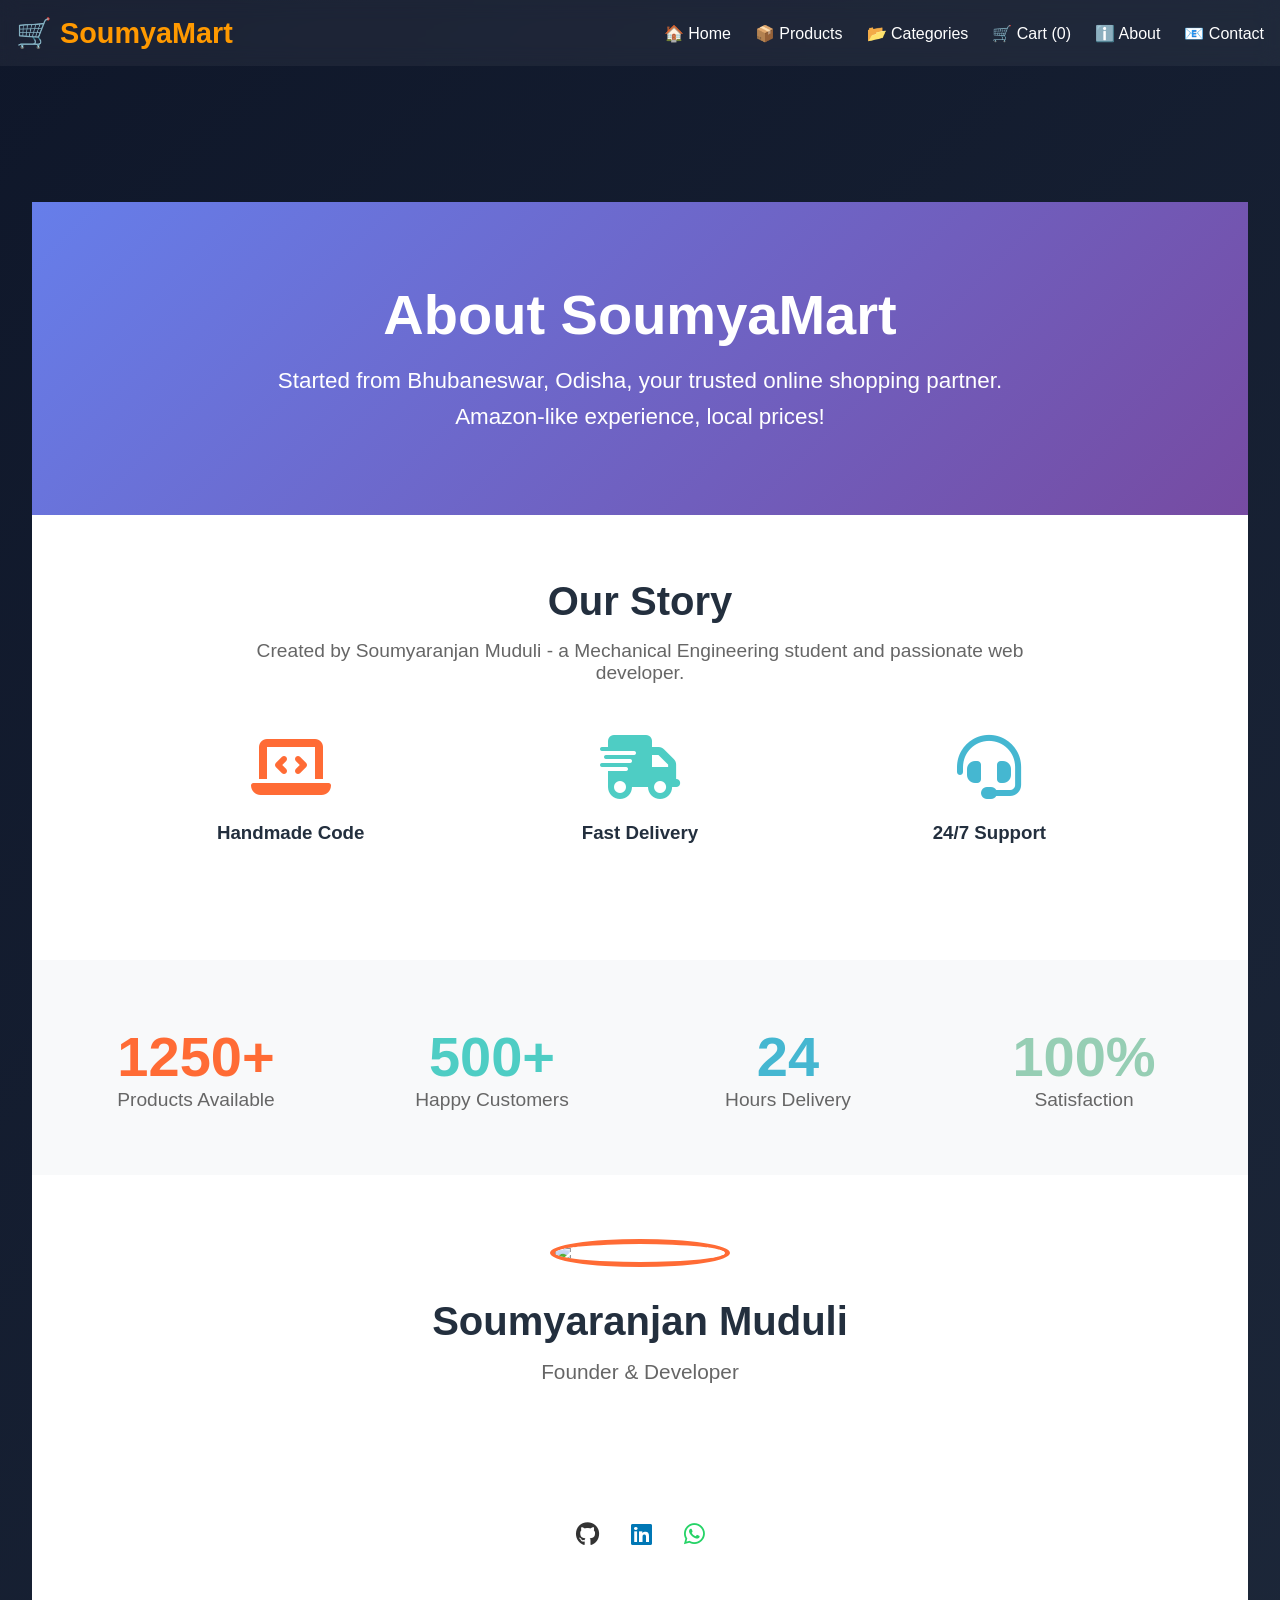
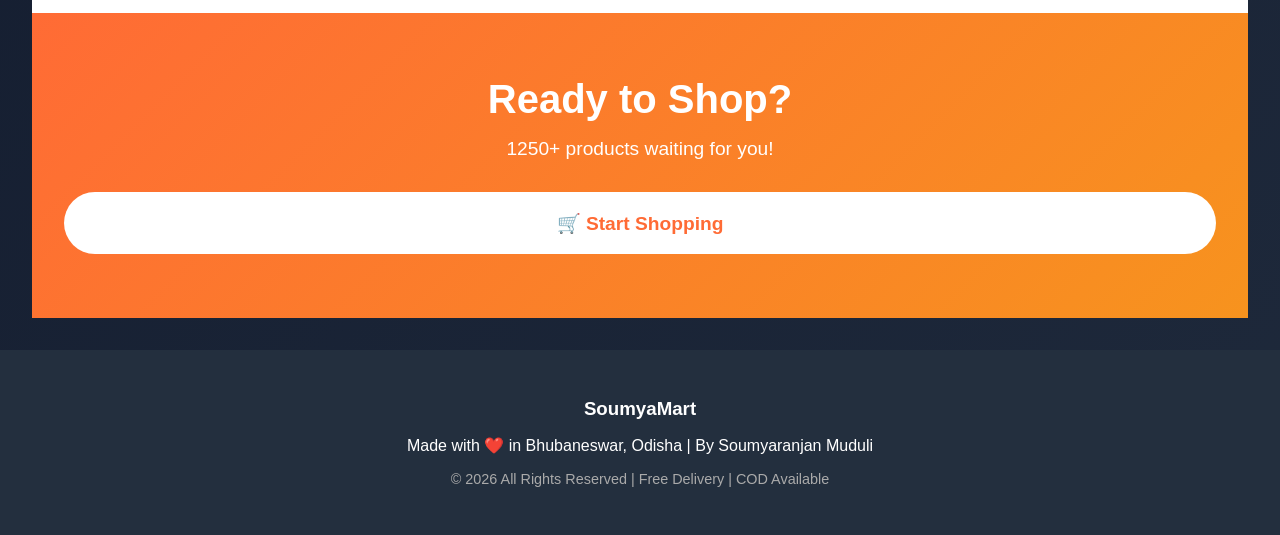
==== about.html @ 293a9233 "All files updated" ====
<!DOCTYPE html>
<html lang="en">
<head>
    <meta charset="UTF-8">
    <meta name="viewport" content="width=device-width, initial-scale=1.0">
    <title>About Us - SoumyaMart</title>
    <link rel="stylesheet" href="style.css">
    <link rel="stylesheet" href="https://cdnjs.cloudflare.com/ajax/libs/font-awesome/6.4.0/css/all.min.css">
</head>
<body>
    <header>
        <nav>
            <div class="logo">🛒 SoumyaMart</div>
            <ul class="nav-links">
                <li><a href="index.html">🏠 Home</a></li>
                <li><a href="products.html">📦 Products</a></li>
                <li><a href="categories.html">📂 Categories</a></li>
                <li><a href="cart.html">🛒 Cart (<span class="cart-count">0</span>)</a></li>
                <li><a href="about.html">ℹ️ About</a></li>
                <li><a href="contact.html">📧 Contact</a></li>
            </ul>
        </nav>
    </header>

    <main>
        <!-- Hero Section -->
        <section class="hero-about" style="background: linear-gradient(135deg, #667eea 0%, #764ba2 100%); color: white; padding: 5rem 2rem; text-align: center; margin-top: 90px;">
            <div style="max-width: 800px; margin: 0 auto;">
                <h1 style="font-size: 3.5rem; margin-bottom: 1rem; font-weight: 800;">About SoumyaMart</h1>
                <p style="font-size: 1.4rem; line-height: 1.6;">Started from Bhubaneswar, Odisha, your trusted online shopping partner. Amazon-like experience, local prices!</p>
            </div>
        </section>

        <!-- Story Section -->
        <section style="padding: 4rem 2rem; background: white;">
            <div class="page-header" style="max-width: 1200px; margin: 0 auto;">
                <h2 style="font-size: 2.5rem; text-align: center; color: #232f3e; margin-bottom: 1rem;">Our Story</h2>
                <p style="text-align: center; font-size: 1.2rem; color: #666; max-width: 800px; margin: 0 auto 3rem;">
                    Created by Soumyaranjan Muduli - a Mechanical Engineering student and passionate web developer.
                </p>
                
                <div style="display: grid; grid-template-columns: repeat(auto-fit, minmax(300px, 1fr)); gap: 3rem; max-width: 1000px; margin: 0 auto;">
                    <div style="text-align: center;">
                        <div style="font-size: 4rem; color: #ff6b35; margin-bottom: 1rem;"><i class="fas fa-laptop-code"></i></div>
                        <h3 style="color: #232f3e; margin-bottom: 1rem;">Handmade Code</h3>
                        <p>Every line of code is personally written. No templates, pure passion!</p>
                    </div>
                    <div style="text-align: center;">
                        <div style="font-size: 4rem; color: #4ecdc4; margin-bottom: 1rem;"><i class="fas fa-shipping-fast"></i></div>
                        <h3 style="color: #232f3e; margin-bottom: 1rem;">Fast Delivery</h3>
                        <p>24-hour delivery in Bhubaneswar. COD available everywhere!</p>
                    </div>
                    <div style="text-align: center;">
                        <div style="font-size: 4rem; color: #45b7d1; margin-bottom: 1rem;"><i class="fas fa-headset"></i></div>
                        <h3 style="color: #232f3e; margin-bottom: 1rem;">24/7 Support</h3>
                        <p>Instant replies on Phone/Email/WhatsApp. Customer first!</p>
                    </div>
                </div>
            </div>
        </section>

        <!-- Stats Section -->
        <section style="background: #f8f9fa; padding: 4rem 2rem;">
            <div style="max-width: 1200px; margin: 0 auto; display: grid; grid-template-columns: repeat(auto-fit, minmax(250px, 1fr)); gap: 2rem; text-align: center;">
                <div>
                    <div style="font-size: 3.5rem; color: #ff6b35; font-weight: 800;">1250+</div>
                    <div style="font-size: 1.2rem; color: #666;">Products Available</div>
                </div>
                <div>
                    <div style="font-size: 3.5rem; color: #4ecdc4; font-weight: 800;">500+</div>
                    <div style="font-size: 1.2rem; color: #666;">Happy Customers</div>
                </div>
                <div>
                    <div style="font-size: 3.5rem; color: #45b7d1; font-weight: 800;">24</div>
                    <div style="font-size: 1.2rem; color: #666;">Hours Delivery</div>
                </div>
                <div>
                    <div style="font-size: 3.5rem; color: #96ceb4; font-weight: 800;">100%</div>
                    <div style="font-size: 1.2rem; color: #666;">Satisfaction</div>
                </div>
            </div>
        </section>

        <!-- Founder Section -->
        <section style="padding: 4rem 2rem; background: white;">
            <div style="max-width: 1000px; margin: 0 auto; text-align: center;">
                <img src="https://via.placeholder.com/200x200/232f3e/ffffff?text=Soumya" alt="Soumyaranjan Muduli" 
                     style="width: 200px; height: 200px; border-radius: 50%; object-fit: cover; margin-bottom: 2rem; border: 5px solid #ff6b35;">
                <h2 style="font-size: 2.5rem; color: #232f3e; margin-bottom: 1rem;">Soumyaranjan Muduli</h2>
                <p style="font-size: 1.3rem; color: #666; margin-bottom: 1rem;">Founder & Developer</p>
                <p style="font-size: 1.1rem; max-width: 600px; margin: 0 auto 2rem; line-height: 1.7;">
                    A Mechanical Engineering diploma student passionate about coding. PGDCA completed.
                    SoumyaMart built for the people of Odisha - affordable prices, trusted quality!
                </p>
                <div style="display: flex; justify-content: center; gap: 2rem;">
                    <a href="https://github.com" style="color: #333; font-size: 1.5rem;"><i class="fab fa-github"></i></a>
                    <a href="#" style="color: #0077b5; font-size: 1.5rem;"><i class="fab fa-linkedin"></i></a>
                    <a href="#" style="color: #25d366; font-size: 1.5rem;"><i class="fab fa-whatsapp"></i></a>
                </div>
            </div>
        </section>

        <!-- CTA Section -->
        <section style="background: linear-gradient(135deg, #ff6b35, #f7931e); color: white; padding: 4rem 2rem; text-align: center;">
            <h2 style="font-size: 2.5rem; margin-bottom: 1rem;">Ready to Shop?</h2>
            <p style="font-size: 1.2rem; margin-bottom: 2rem;">1250+ products waiting for you!</p>
            <a href="products.html" class="btn" style="display: inline-block; background: white; color: #ff6b35; padding: 1.2rem 3rem; font-size: 1.2rem; font-weight: 600; border-radius: 50px; text-decoration: none;">🛒 Start Shopping</a>
        </section>
    </main>

    <footer style="background: #232f3e; color: white; text-align: center; padding: 3rem 2rem;">
        <div style="max-width: 1200px; margin: 0 auto;">
            <h3 style="margin-bottom: 1rem;">SoumyaMart</h3>
            <p>Made with ❤️ in Bhubaneswar, Odisha | By Soumyaranjan Muduli</p>
            <p style="margin-top: 1rem; font-size: 0.9rem; color: #aaa;">© 2026 All Rights Reserved | Free Delivery | COD Available</p>
        </div>
    </footer>

    <script src="script.js"></script>
</body>
</html>
---- style.css ----
* {
  margin: 0;
  padding: 0;
  box-sizing: border-box;
}

body {
  font-family: 'Segoe UI', sans-serif;
  background: linear-gradient(135deg, #0f172a, #1e293b);
  color: white;
}

/* HEADER */
header {
  background: rgba(255,255,255,0.05);
  backdrop-filter: blur(10px);
  padding: 1rem;
  position: fixed;
  width: 100%;
  top: 0;
  z-index: 1000;
}

nav {
  display: flex;
  justify-content: space-between;
  align-items: center;
}

.logo {
  font-size: 1.8rem;
  font-weight: bold;
  color: #ff9900;
}

.nav-links {
  display: flex;
  list-style: none;
  gap: 1.5rem;
}

.nav-links a {
  color: white;
  text-decoration: none;
}

/* MAIN */
main {
  margin-top: 80px;
  padding: 2rem;
}

/* PRODUCT GRID */
.product-grid {
  display: grid;
  grid-template-columns: repeat(auto-fill, minmax(260px, 1fr));
  gap: 2rem;
}

/* PRODUCT CARD (GLASS) */
.product-card {
  background: rgba(255,255,255,0.08);
  backdrop-filter: blur(12px);
  border-radius: 15px;
  padding: 1rem;
  transition: 0.3s;
  border: 1px solid rgba(255,255,255,0.1);
}

.product-card:hover {
  transform: translateY(-8px);
}

/* IMAGE */
.product-image img {
  width: 100%;
  height: 220px;
  object-fit: contain;
}

/* INFO */
.product-title {
  font-size: 1rem;
  margin: 10px 0;
}

.product-price {
  color: #ff9900;
  font-weight: bold;
}

/* BUTTON */
.btn {
  background: linear-gradient(135deg, #ff9900, #ff6a00);
  border: none;
  padding: 10px;
  width: 100%;
  border-radius: 8px;
  color: white;
  cursor: pointer;
}

.btn:hover {
  opacity: 0.9;
}

/* TOAST (GLASS) */
.glass-toast {
  position: fixed;
  top: 20px;
  right: 20px;
  background: rgba(255,255,255,0.1);
  backdrop-filter: blur(12px);
  padding: 1rem 1.5rem;
  border-radius: 12px;
  opacity: 0;
  transform: translateY(-20px);
  transition: 0.3s;
  z-index: 9999;
}

.glass-toast.show {
  opacity: 1;
  transform: translateY(0);
}

/* MOBILE */
@media (max-width: 768px) {
  .nav-links {
    display: none;
  }

  .nav-links.active {
    display: flex;
    flex-direction: column;
  }
}
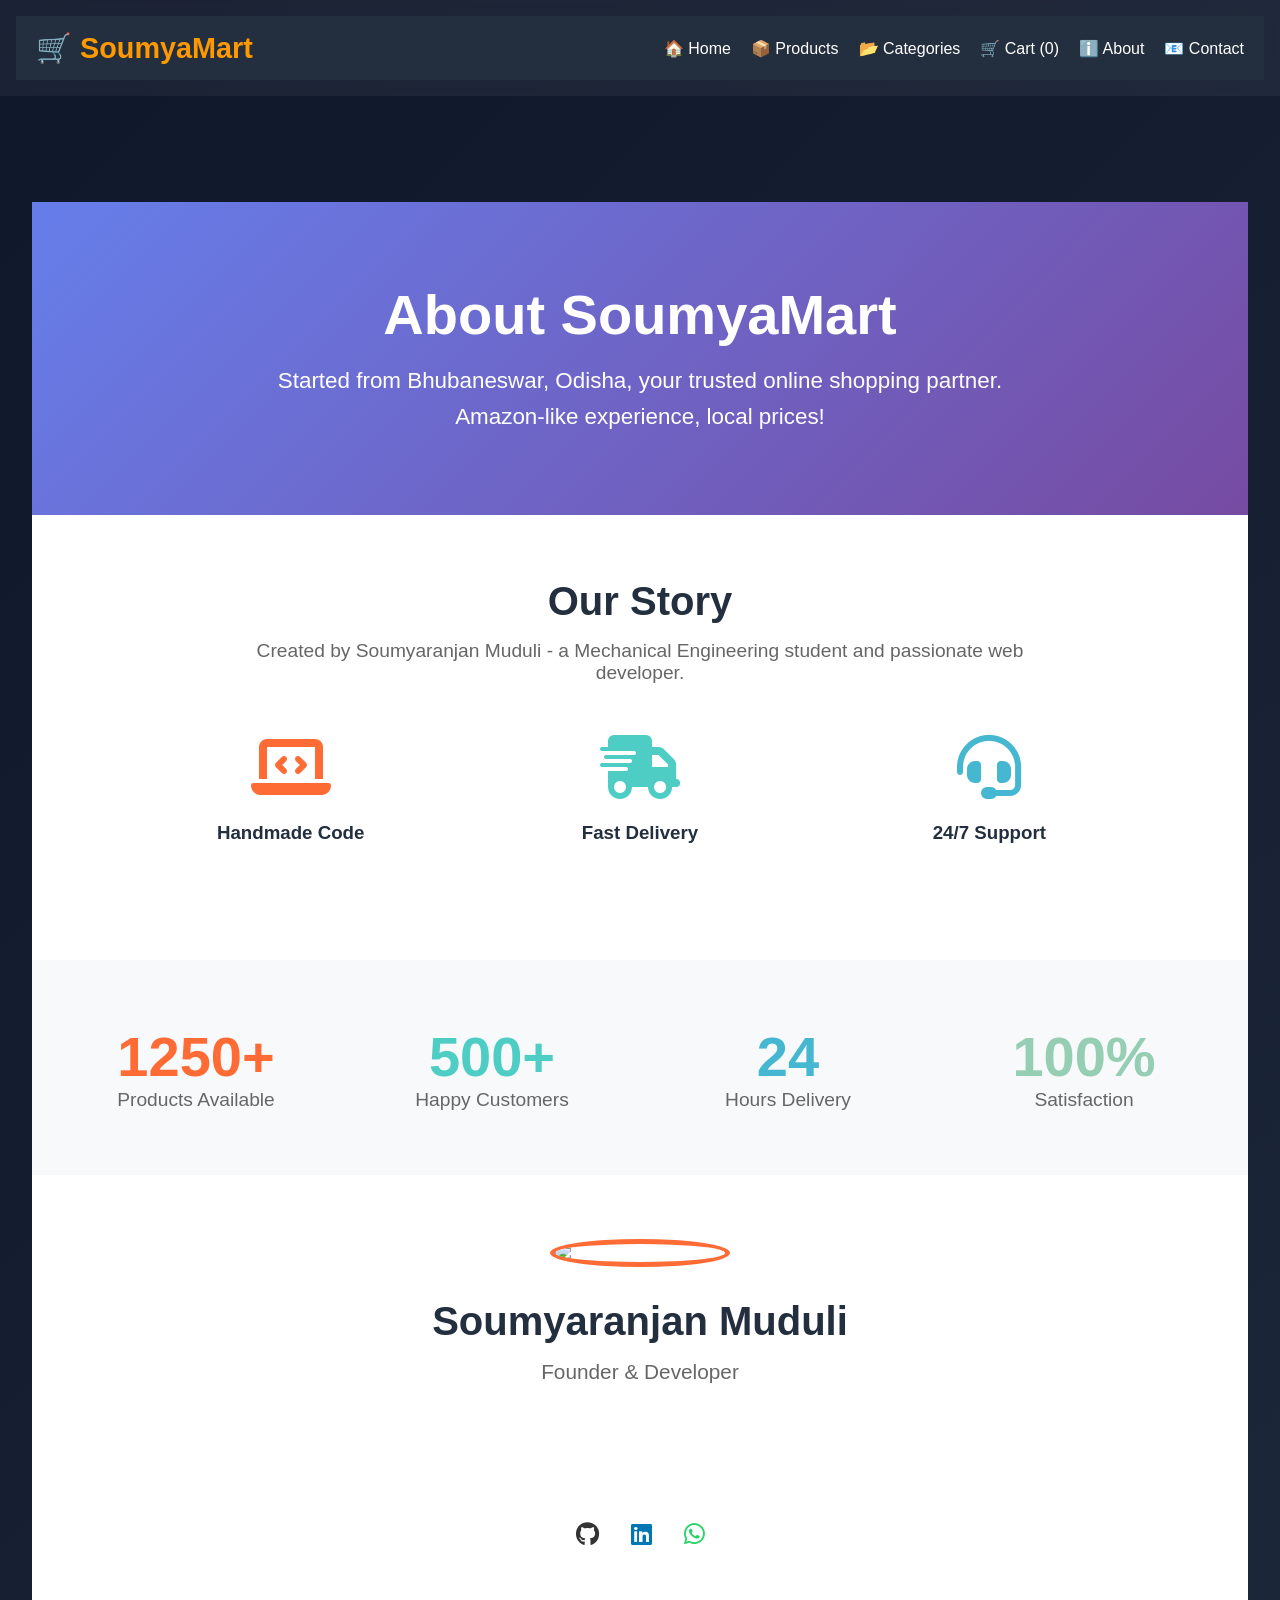
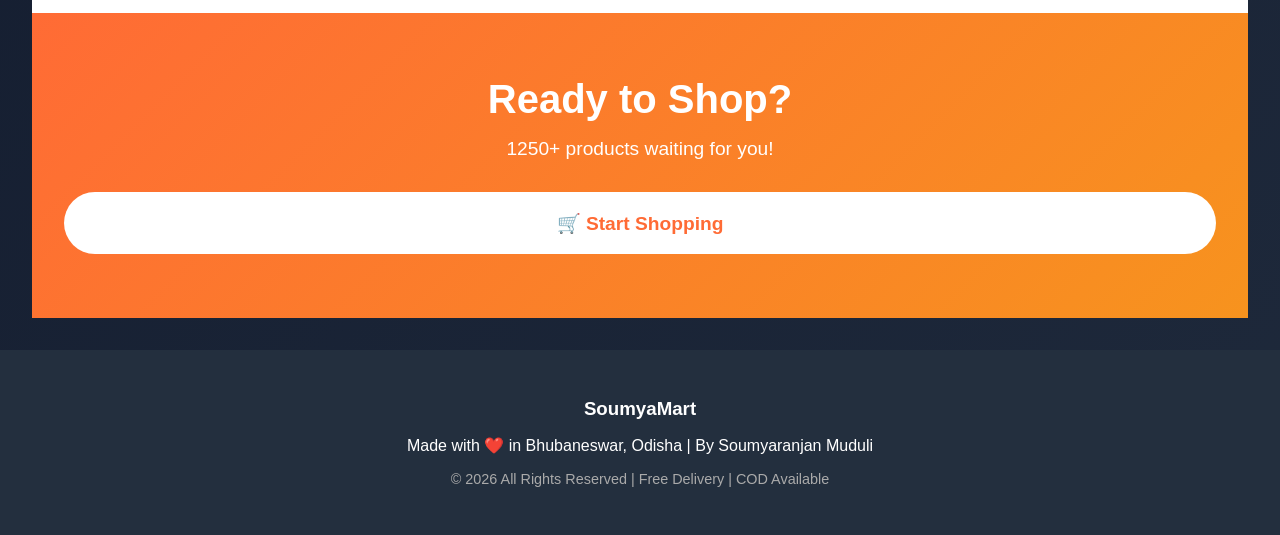
==== commit ea08dc03: "Updated all pages UI & fixes" ====
--- a/about.html
+++ b/about.html
@@ -11,6 +11,9 @@
     <header>
         <nav>
             <div class="logo">🛒 SoumyaMart</div>
+            <div class="menu-toggle" onclick="toggleMenu()">
+    ☰
+</div>
             <ul class="nav-links">
                 <li><a href="index.html">🏠 Home</a></li>
                 <li><a href="products.html">📦 Products</a></li>
--- a/style.css
+++ b/style.css
@@ -134,4 +134,74 @@
     display: flex;
     flex-direction: column;
   }
+}
+
+/* NAVBAR */
+nav {
+    display: flex;
+    justify-content: space-between;
+    align-items: center;
+    padding: 15px 20px;
+    background: #232f3e;
+    color: white;
+}
+
+.nav-links {
+    display: flex;
+    list-style: none;
+    gap: 20px;
+}
+
+.nav-links li a {
+    color: white;
+    text-decoration: none;
+}
+
+/* MENU BUTTON */
+.menu-toggle {
+    display: none;
+    font-size: 25px;
+    cursor: pointer;
+}
+
+/* MOBILE VIEW */
+@media (max-width: 768px) {
+    .menu-toggle {
+        display: block;
+    }
+
+    .nav-links {
+        position: absolute;
+        top: 60px;
+        left: 0;
+        width: 100%;
+        background: #232f3e;
+        flex-direction: column;
+        align-items: center;
+        display: none;
+    }
+
+    .nav-links.show {
+        display: flex;
+    }
+
+    .nav-links li {
+        padding: 15px 0;
+    }
+}
+
+.btn {
+    display: inline-block;
+    padding: 12px 25px;
+    background: linear-gradient(135deg, #ff9900, #f28c38);
+    color: white;
+    text-decoration: none;
+    border-radius: 10px;
+    font-size: 1.1rem;
+    transition: 0.3s;
+}
+
+.btn:hover {
+    transform: scale(1.05);
+    background: linear-gradient(135deg, #e68a00, #d97706);
 }
